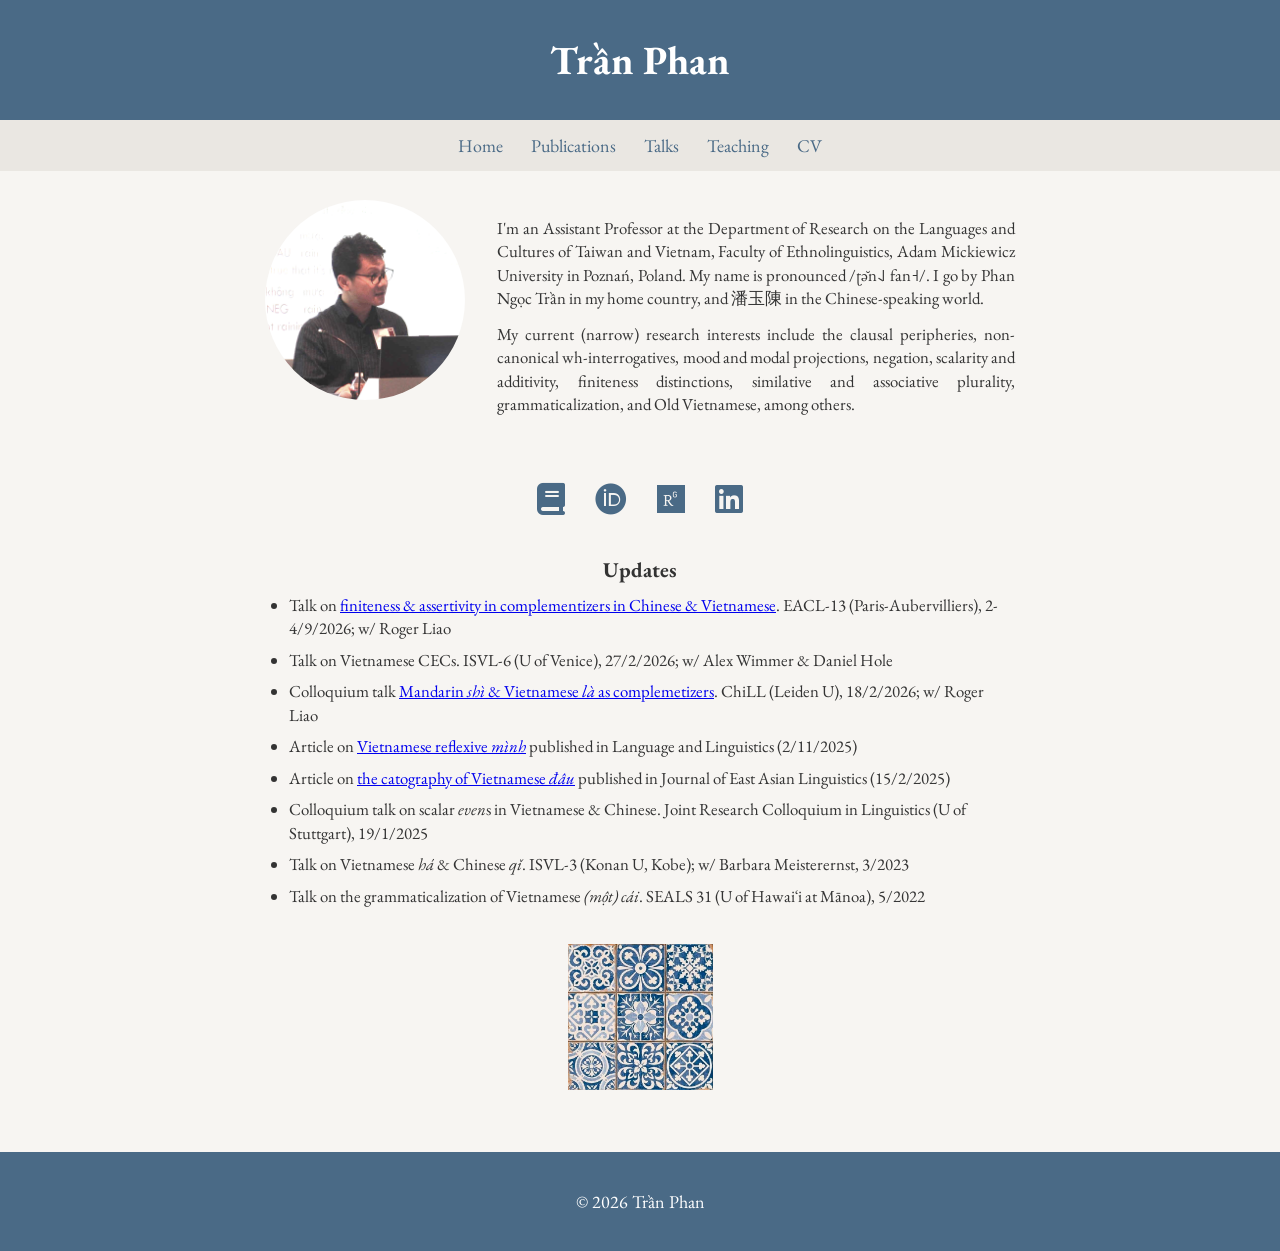
==== index.html @ f720b830 "Update index.html" ====
<!DOCTYPE html>
<html lang="en">
<head>
<!-- Google tag (gtag.js) -->
<script async src="https://www.googletagmanager.com/gtag/js?id=G-W8G2R2MK08"></script>
<script>
  window.dataLayer = window.dataLayer || [];
  function gtag(){dataLayer.push(arguments);}
  gtag('js', new Date());

  gtag('config', 'G-W8G2R2MK08');
</script>
<meta name="google-site-verification" content="Gx5-51kXQUoRYXP0o1XvS5WAChfy-038PQCGRmsh7GU" />
<meta charset="UTF-8">
<title>Trần Phan</title>
<link rel="icon" type="image/png" href="favicon.png">
<meta name="description" content="Trần Phan is a linguist working at the syntax–semantics–pragmatics interfaces and on the diachronic aspects of Vietnamese from a comparative perspective.">
<link rel="stylesheet" href="style.css">
<link rel="stylesheet" href="https://cdnjs.cloudflare.com/ajax/libs/font-awesome/6.5.0/css/all.min.css">
<meta name="viewport" content="width=device-width, initial-scale=1.0">
<link href="https://fonts.googleapis.com/css2?family=EB+Garamond&display=swap" rel="stylesheet">
</head>

<body>

<header>
  <h1>Trần Phan</h1>
</header>

<nav>
  <a href="index.html">Home</a>
  <a href="publications.html">Publications</a>
  <a href="talks.html">Talks</a>
  <a href="teaching.html">Teaching</a>
  <a href="cv.html" target="_blank">CV</a>
</nav>

<section class="content">

  <div class="hero">

    <div class="profile-photo">
      <img src="profile.jpg">
    </div>

    <div class="hero-text">

           <div class="positions">
        <p>I'm an Assistant Professor at the Department of Research on the Languages and Cultures of Taiwan and Vietnam, Faculty of Ethnolinguistics, Adam Mickiewicz University in Poznań, Poland. My name is pronounced /ʈə̆n˨˩ fan˧/. I go by Phan Ngọc Trần in my home country, and 潘玉陳 in the Chinese-speaking world.</p>
        <p>My current (narrow) research interests include the clausal peripheries, non-canonical wh-interrogatives, mood and modal projections, negation, scalarity and additivity, finiteness distinctions, similative and associative plurality, grammaticalization, and Old Vietnamese, among others.</p>
      </div>

    </div><!-- end hero-text -->

  </div><!-- end hero -->

  <div class="icons">
    <a href="https://scholar.google.com/citations?user=9Uhs-WUAAAAJ&hl=en"><i class="fas fa-book"></i></a>
    <a href="https://orcid.org/0000-0002-2295-314X"><i class="fab fa-orcid"></i></a>
    <a href="https://www.researchgate.net/profile/Tran-Phan-13"><i class="fab fa-researchgate"></i></a>
    <a href="https://www.linkedin.com/in/phantran/"><i class="fab fa-linkedin"></i></a>
  </div>

  <div class="updates">
    <h3>Updates</h3>
    <ul>
      <li>Talk on <a href="https://eacl-13.sciencesconf.org/resource/page/id/31" target="_blank">finiteness &amp; assertivity in complementizers in Chinese & Vietnamese</a>. EACL-13 (Paris-Aubervilliers), 2-4/9/2026; w/ Roger Liao</li>
      <li>Talk on Vietnamese CECs. ISVL-6 (U of Venice), 27/2/2026; w/ Alex Wimmer &amp; Daniel Hole</li>
      <li>Colloquium talk <a href="https://www.universiteitleiden.nl/en/events/2026/02/mandarin-shi-and-vietnamese-la-a-tale-of-two-complementizers" target="_blank">Mandarin <i>shì</i> &amp; Vietnamese <i>là</i> as complemetizers</a>. ChiLL (Leiden U), 18/2/2026; w/ Roger Liao</li>
      <li>Article on <a href="https://benjamins.com/catalog/lali.00250.cho" target="_blank">Vietnamese reflexive <i>mình</i></a> published in Language and Linguistics (2/11/2025)</li>
      <li>Article on <a href="https://link.springer.com/article/10.1007/s10831-024-09288-8" target="_blank">the catography of Vietnamese <i>đâu</i></a> published in Journal of East Asian Linguistics (15/2/2025)</li>
      <li>Colloquium talk on scalar <i>even</i>s in Vietnamese &amp; Chinese. Joint Research Colloquium in Linguistics (U of Stuttgart), 19/1/2025</li>
      <li>Talk on Vietnamese <i>há</i> &amp; Chinese <i>qǐ</i>. ISVL-3 (Konan U, Kobe); w/ Barbara Meisterernst, 3/2023</li>
      <li>Talk on the grammaticalization of Vietnamese <i>(một) cái</i>. SEALS 31 (U of Hawaiʻi at Mānoa), 5/2022</li>
    </ul>
  </div>

  <div class="tile-image">
    <img src="tile.jpg">
  </div>

</section>

<footer>
  <p>© 2026 Trần Phan</p>
</footer>

</body>
</html>
---- style.css ----
body {
  font-family: "EB Garamond", Garamond, "Times New Roman", serif;
  margin: 0;
  background: #f7f5f2;
  color: #333;
  line-height: 1.4;
  font-size: 18px;
}

/* HEADER */
header {
  background: #4a6a86;
  color: white;
  text-align: center;
  padding: 2rem 1rem;
}

header h1 {
  margin: 0;
  font-size: 2.5rem;
}

header p {
  margin-top: 0.4rem;
  font-size: 1rem;
}

/* NAV */
nav {
  text-align: center;
  padding: 0.8rem;
  background: #eae7e2;
}

nav a {
  margin: 0 12px;
  text-decoration: none;
  color: #4a6a86;
}

/* CONTENT */
.content {
  max-width: 750px;
  margin: auto;
  text-align: center;
  padding: 1.5rem;
}

/* TEXT BLOCKS */
.content p {
  margin: 6px 0;
}

/* HEADINGS */
h3 {
  margin-top: 2rem;
  margin-bottom: 0;
}

/* tighter spacing between h3 and following p */
.content h3 + p {
  margin-top: -4px;
  margin-bottom: 2px;
}

/* LISTS */
ul {
  list-style-position: outside;
  padding-left: 1.5rem;
  text-align: left;
  margin-top: 0.6rem;
  margin-bottom: 2.2rem;
  max-width: 100%;
}

li {
  font-size: 1.05rem;
  margin-bottom: 0.5rem;
  line-height: 1.4;
}

/* HERO LAYOUT — photo left, text right */
.hero {
  display: flex;
  flex-direction: row;
  align-items: flex-start;
  gap: 2rem;
  margin-bottom: 1.5rem;
}

.profile-photo {
  text-align: center;
  flex-shrink: 0;
  margin: 0.3rem 0 0;
}

.profile-photo img {
  width: 200px;
  border-radius: 50%;
}

.hero-text {
  display: flex;
  flex-direction: column;
  align-items: flex-start;
  flex: 1;
  text-align: left;
}

/* override global .content center for hero text */
.hero .positions p {
  text-align: justify;
}

/* ICONS */
.icons {
  display: flex;
  justify-content: center;
  gap: 30px;
  margin: 1rem 0;
}

.icons a {
  font-size: 2rem;
  color: #4a6a86;
  transition: 0.2s;
}

.icons a:hover {
  transform: translateY(-4px);
  color: #2f4f66;
}

/* UPDATES */
.updates {
  margin-top: 1.5rem;
  text-align: left;
}

.updates h3 {
  text-align: center;
}

/* TILE IMAGE */
.tile-image {
  text-align: center;
  margin-top: 2rem;
}

.tile-image img {
  width: 145px;
}

/* FOOTER */
footer {
  background: #4a6a86;
  color: white;
  text-align: center;
  padding: 1.2rem;
  margin-top: 2rem;
}

/* POSITIONS SECTION */
.positions p {
  margin: 12px 0;        /* was 4px — increases space between paragraphs */
  font-size: 1.05rem;    /* was 1rem — slightly bigger */
}

.positions {
  margin-top: 10px;
  margin-bottom: 25px;
}

/* =========================
   MOBILE OPTIMIZATION
========================= */
@media (max-width: 600px) {

  header h1 {
    font-size: 1.8rem;
  }

  header p {
    font-size: 1.1rem;
  }

  nav {
    padding: 0.6rem;
  }

  nav a {
    display: inline-block;
    margin: 4px 6px;
    font-size: 0.9rem;
  }

  .profile-photo img {
    width: 140px;
  }

  .content {
    padding: 1.2rem 0.8rem;
  }

  .icons {
    gap: 18px;
    flex-wrap: wrap;
    margin: 0.8rem 0;
  }

  .icons a {
    font-size: 1.6rem;
  }

  ul {
    padding-left: 1.2rem;
    max-width: 100%;
  }

  li {
    font-size: 1rem;
  }

  .tile-image img {
    width: 80px;
  }

  footer {
    padding: 0.9rem;
    font-size: 0.85rem;
  }

  /* hero stacks vertically on mobile */
  .hero {
    flex-direction: column;
    align-items: center;
  }

  .hero-text {
    align-items: center;
    text-align: center;
  }

  .hero .positions p {
    text-align: justify;
  }
}
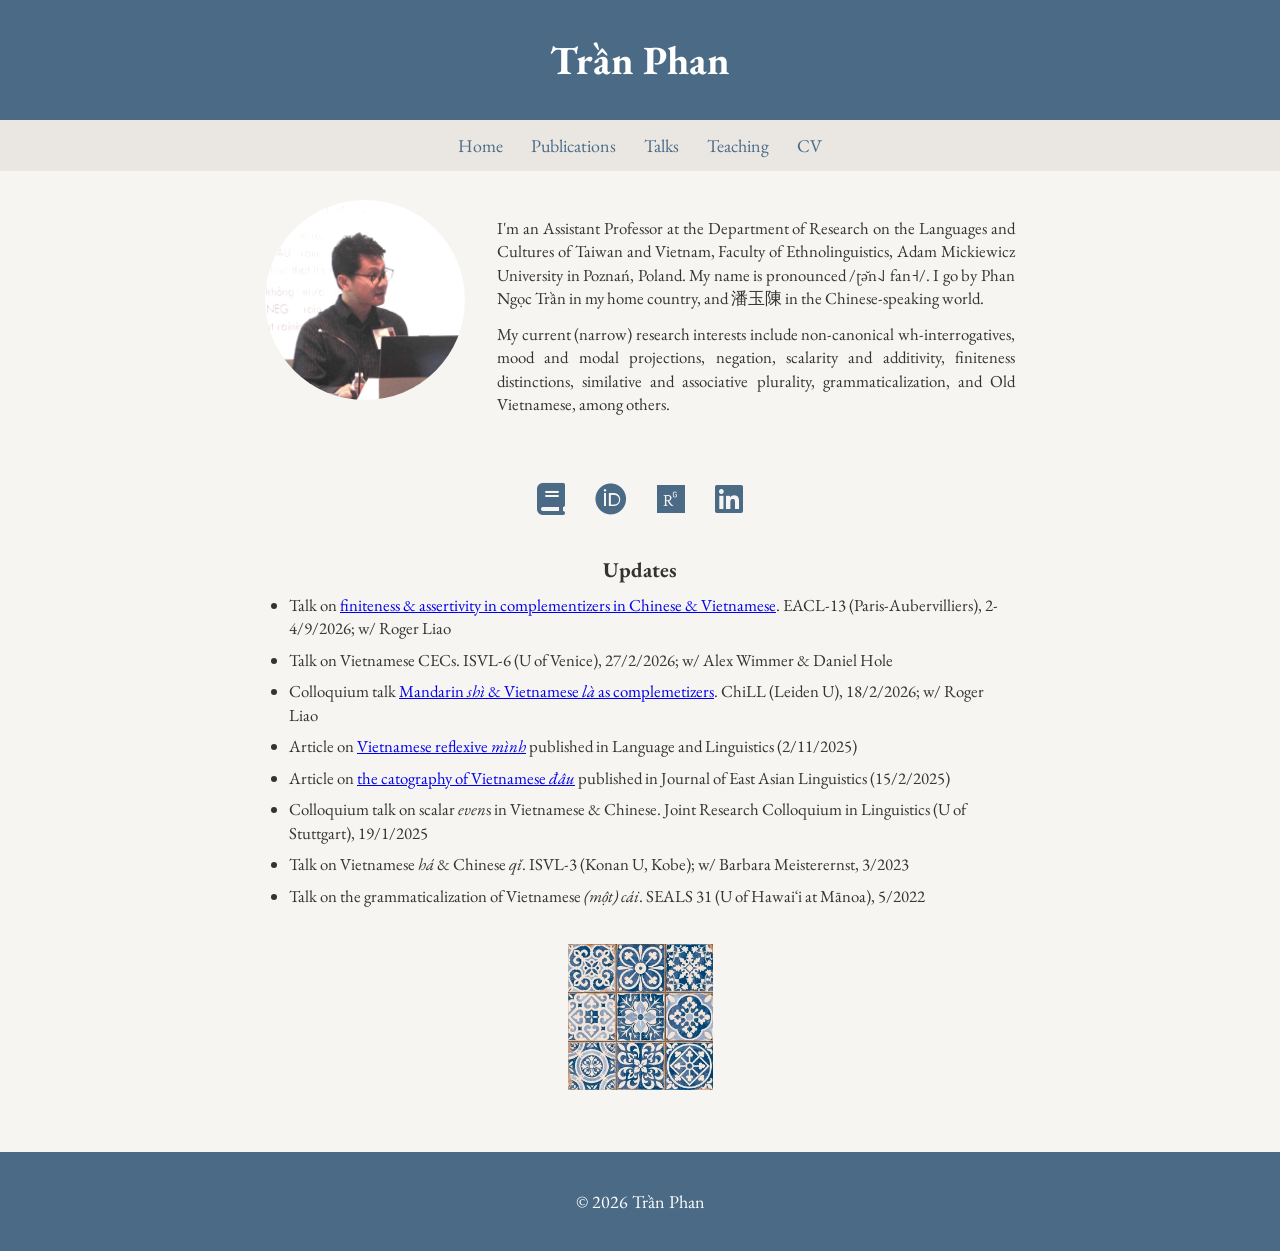
==== commit 30e24a53: "Update index.html" ====
--- a/index.html
+++ b/index.html
@@ -47,7 +47,7 @@
 
            <div class="positions">
         <p>I'm an Assistant Professor at the Department of Research on the Languages and Cultures of Taiwan and Vietnam, Faculty of Ethnolinguistics, Adam Mickiewicz University in Poznań, Poland. My name is pronounced /ʈə̆n˨˩ fan˧/. I go by Phan Ngọc Trần in my home country, and 潘玉陳 in the Chinese-speaking world.</p>
-        <p>My current (narrow) research interests include the clausal peripheries, non-canonical wh-interrogatives, mood and modal projections, negation, scalarity and additivity, finiteness distinctions, similative and associative plurality, grammaticalization, and Old Vietnamese, among others.</p>
+        <p>My current (narrow) research interests include non-canonical wh-interrogatives, mood and modal projections, negation, scalarity and additivity, finiteness distinctions, similative and associative plurality, grammaticalization, and Old Vietnamese, among others.</p>
       </div>
 
     </div><!-- end hero-text -->
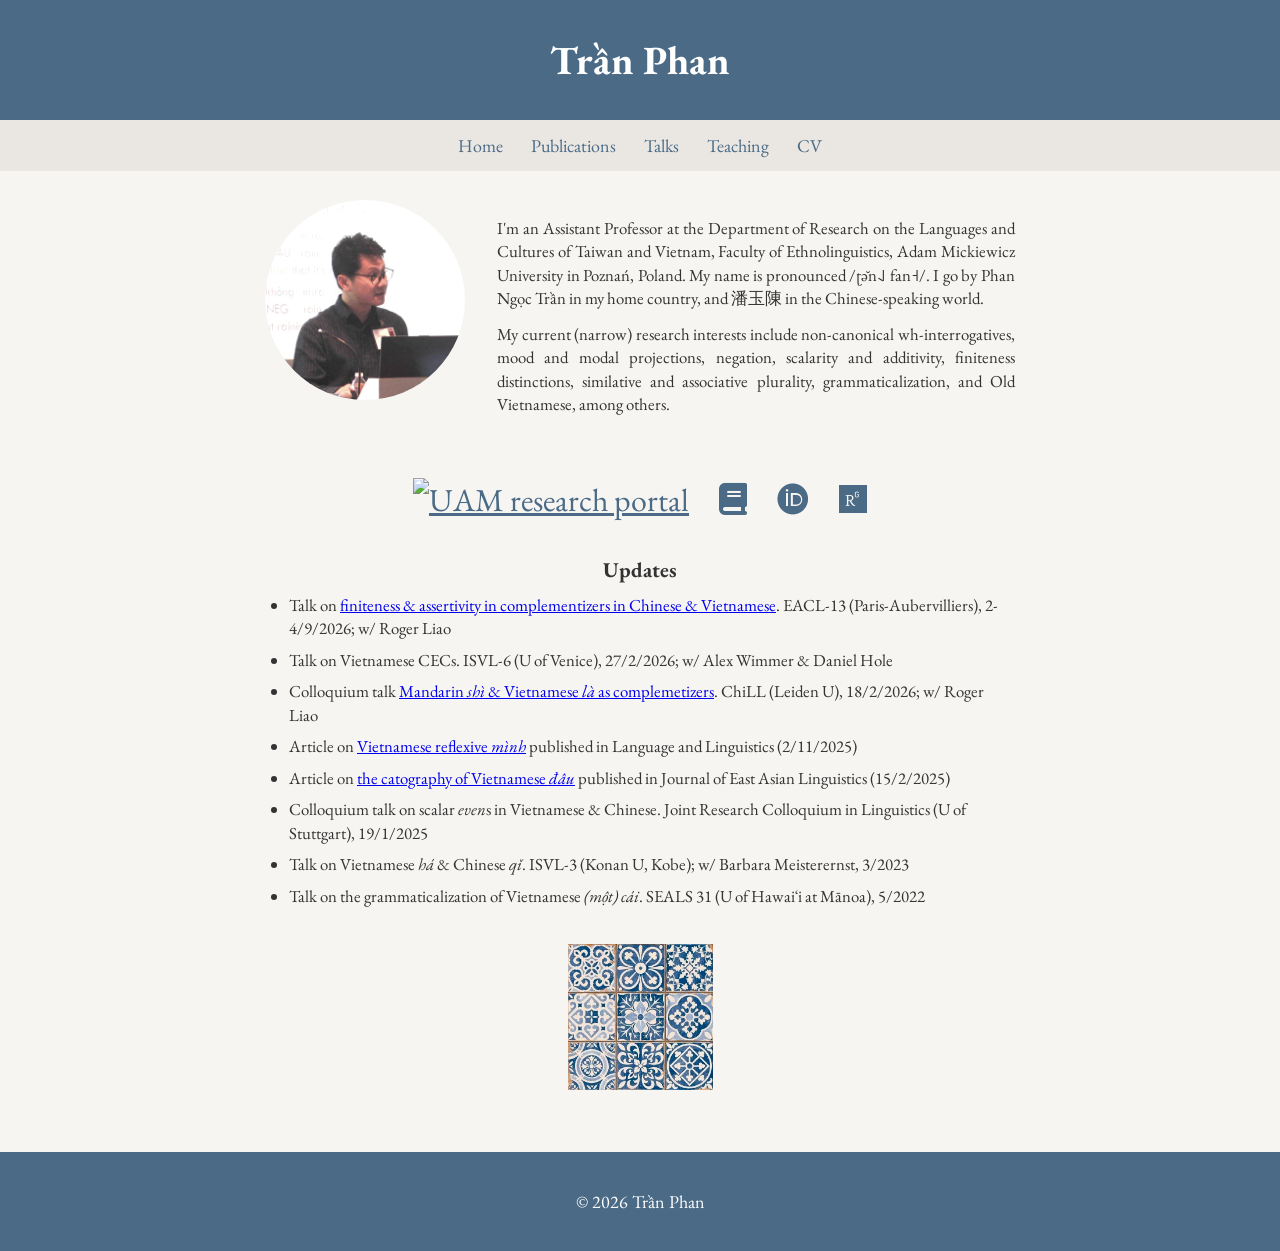
==== commit 12b22e3f: "Update index.html" ====
--- a/index.html
+++ b/index.html
@@ -55,11 +55,11 @@
   </div><!-- end hero -->
 
   <div class="icons">
-    <a href="https://scholar.google.com/citations?user=9Uhs-WUAAAAJ&hl=en"><i class="fas fa-book"></i></a>
-    <a href="https://orcid.org/0000-0002-2295-314X"><i class="fab fa-orcid"></i></a>
-    <a href="https://www.researchgate.net/profile/Tran-Phan-13"><i class="fab fa-researchgate"></i></a>
-    <a href="https://www.linkedin.com/in/phantran/"><i class="fab fa-linkedin"></i></a>
-  </div>
+  <a href="https://researchportal.amu.edu.pl/info/author/UAM0ba3052d3c284673a0ecd88d40bfbf97"><img src="images/uam-logo.png" alt="UAM research portal" class="icon-img"></a>
+  <a href="https://scholar.google.com/citations?user=9Uhs-WUAAAAJ&hl=en"><i class="fas fa-book"></i></a>
+  <a href="https://orcid.org/0000-0002-2295-314X"><i class="fab fa-orcid"></i></a>
+  <a href="https://www.researchgate.net/profile/Tran-Phan-13"><i class="fab fa-researchgate"></i></a>
+</div>
 
   <div class="updates">
     <h3>Updates</h3>
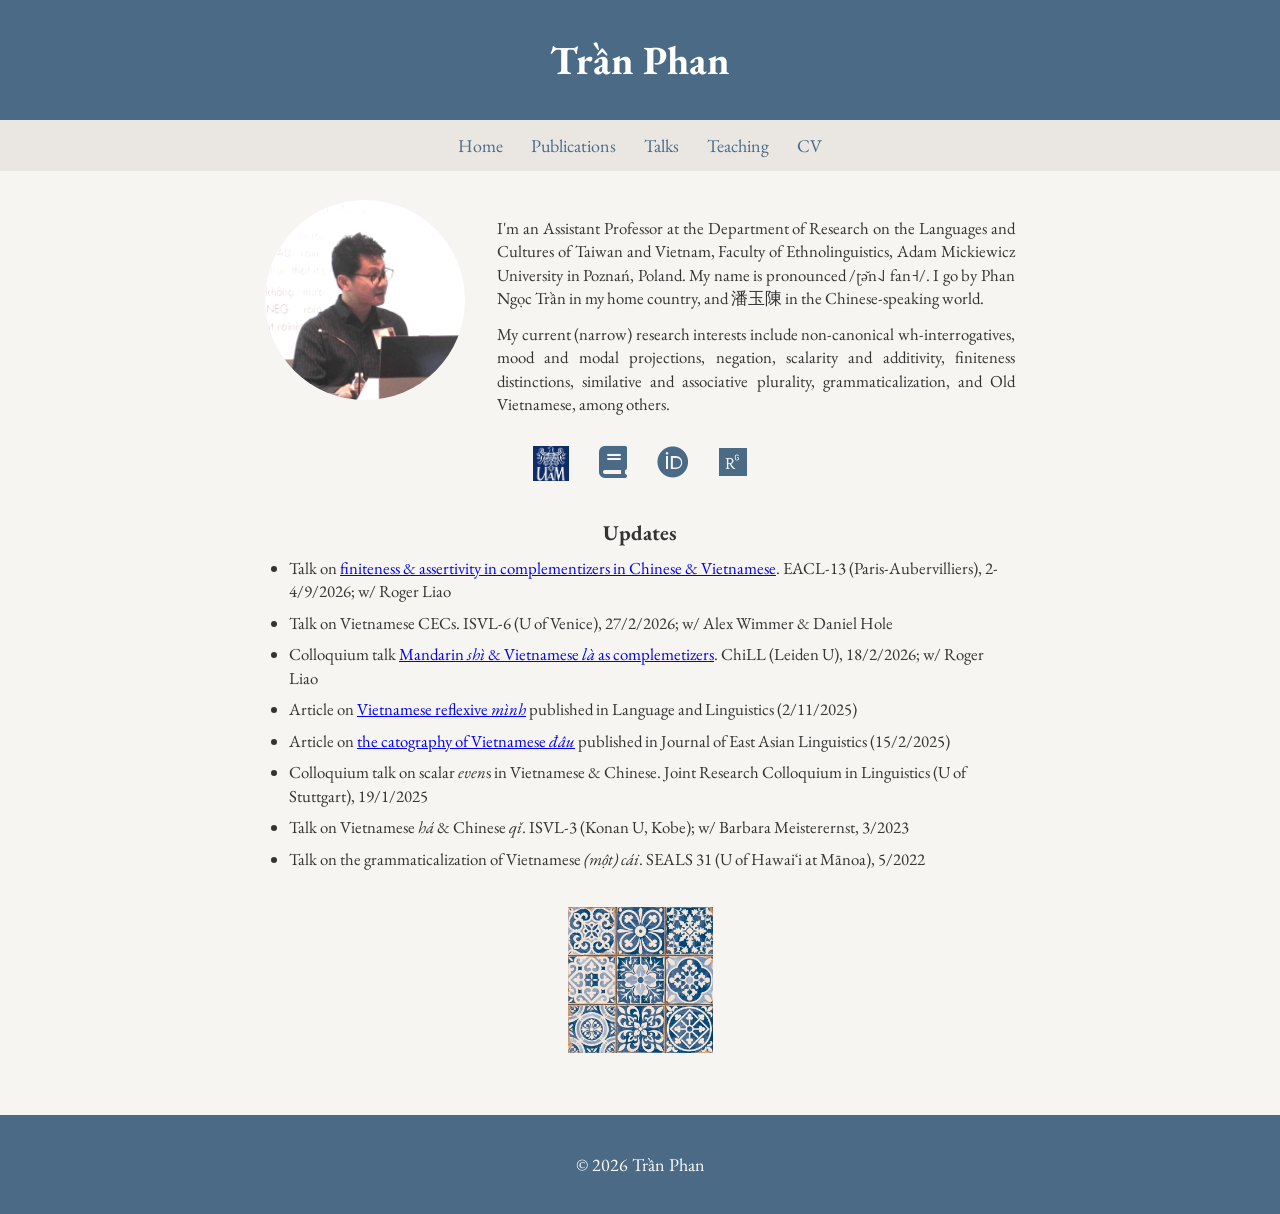
==== commit 8e321a6c: "Update index.html" ====
--- a/index.html
+++ b/index.html
@@ -54,8 +54,8 @@
 
   </div><!-- end hero -->
 
-  <div class="icons">
-  <a href="https://researchportal.amu.edu.pl/info/author/UAM0ba3052d3c284673a0ecd88d40bfbf97"><img src="images/uam-logo.png" alt="UAM research portal" class="icon-img"></a>
+ <div class="icons">
+  <a href="https://researchportal.amu.edu.pl/info/author/UAM0ba3052d3c284673a0ecd88d40bfbf97"><img src="uam-logo.png" alt="UAM" class="icon-img"></a>
   <a href="https://scholar.google.com/citations?user=9Uhs-WUAAAAJ&hl=en"><i class="fas fa-book"></i></a>
   <a href="https://orcid.org/0000-0002-2295-314X"><i class="fab fa-orcid"></i></a>
   <a href="https://www.researchgate.net/profile/Tran-Phan-13"><i class="fab fa-researchgate"></i></a>
--- a/style.css
+++ b/style.css
@@ -85,7 +85,7 @@
   flex-direction: row;
   align-items: flex-start;
   gap: 2rem;
-  margin-bottom: 1.5rem;
+  margin-bottom: 0.5rem;
 }
 
 .profile-photo {
@@ -116,8 +116,9 @@
 .icons {
   display: flex;
   justify-content: center;
+  align-items: center;
   gap: 30px;
-  margin: 1rem 0;
+  margin: 1.5rem 0 0.4rem;
 }
 
 .icons a {
@@ -131,6 +132,18 @@
   color: #2f4f66;
 }
 
+/* UAM logo used as an icon (sized relative to the icon font size) */
+.icons .icon-img {
+  height: 1.1em;
+  width: auto;
+  display: block;
+  mix-blend-mode: multiply; /* hides the white background of the PNG */
+}
+
+.icons a:hover .icon-img {
+  opacity: 0.8;
+}
+
 /* UPDATES */
 .updates {
   margin-top: 1.5rem;
@@ -168,7 +181,11 @@
 
 .positions {
   margin-top: 10px;
-  margin-bottom: 25px;
+  margin-bottom: 0;
+}
+
+.positions p:last-child {
+  margin-bottom: 0;
 }
 
 /* =========================
@@ -205,7 +222,7 @@
   .icons {
     gap: 18px;
     flex-wrap: wrap;
-    margin: 0.8rem 0;
+    margin: 1.2rem 0 0.8rem;
   }
 
   .icons a {
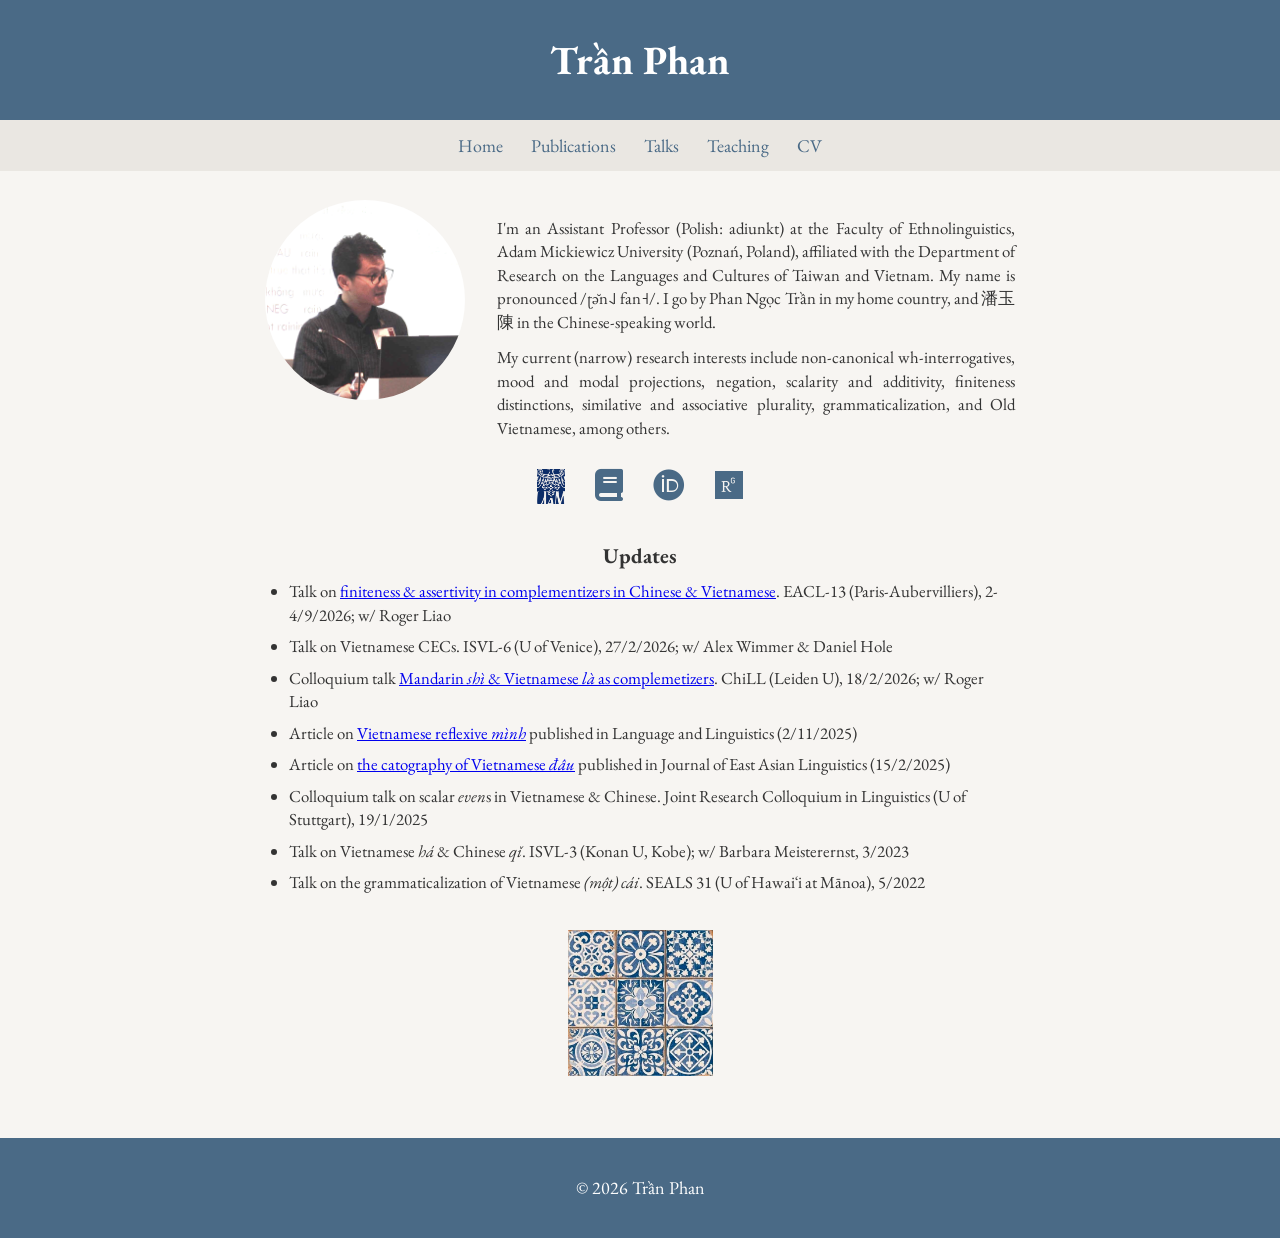
==== commit 27fab763: "Update index.html" ====
--- a/index.html
+++ b/index.html
@@ -46,7 +46,7 @@
     <div class="hero-text">
 
            <div class="positions">
-        <p>I'm an Assistant Professor at the Department of Research on the Languages and Cultures of Taiwan and Vietnam, Faculty of Ethnolinguistics, Adam Mickiewicz University in Poznań, Poland. My name is pronounced /ʈə̆n˨˩ fan˧/. I go by Phan Ngọc Trần in my home country, and 潘玉陳 in the Chinese-speaking world.</p>
+        <p>I'm an Assistant Professor (Polish: adiunkt) at the Faculty of Ethnolinguistics, Adam Mickiewicz University (Poznań, Poland), affiliated with the Department of Research on the Languages and Cultures of Taiwan and Vietnam. My name is pronounced /ʈə̆n˨˩ fan˧/. I go by Phan Ngọc Trần in my home country, and 潘玉陳 in the Chinese-speaking world.</p>
         <p>My current (narrow) research interests include non-canonical wh-interrogatives, mood and modal projections, negation, scalarity and additivity, finiteness distinctions, similative and associative plurality, grammaticalization, and Old Vietnamese, among others.</p>
       </div>
 
@@ -54,11 +54,12 @@
 
   </div><!-- end hero -->
 
- <div class="icons">
-  <a href="https://researchportal.amu.edu.pl/info/author/UAM0ba3052d3c284673a0ecd88d40bfbf97"><img src="uam-logo.png" alt="UAM" class="icon-img"></a>
+<div class="icons">
+  <a href="https://researchportal.amu.edu.pl/info/author/UAM0ba3052d3c284673a0ecd88d40bfbf97" class="uam-icon" aria-label="UAM research portal"></a>
   <a href="https://scholar.google.com/citations?user=9Uhs-WUAAAAJ&hl=en"><i class="fas fa-book"></i></a>
   <a href="https://orcid.org/0000-0002-2295-314X"><i class="fab fa-orcid"></i></a>
   <a href="https://www.researchgate.net/profile/Tran-Phan-13"><i class="fab fa-researchgate"></i></a>
+ 
 </div>
 
   <div class="updates">
--- a/style.css
+++ b/style.css
@@ -132,15 +132,18 @@
   color: #2f4f66;
 }
 
-/* UAM logo used as an icon (sized relative to the icon font size) */
-.icons .icon-img {
+/* UAM logo, cropped to remove the empty margins of the source image */
+.icons .uam-icon {
+  display: block;
   height: 1.1em;
-  width: auto;
-  display: block;
+  aspect-ratio: 600 / 755;
+  background: url("uam-logo.png") no-repeat;
+  background-size: 150% auto;
+  background-position: 50% 41%;
   mix-blend-mode: multiply; /* hides the white background of the PNG */
 }
 
-.icons a:hover .icon-img {
+.icons a.uam-icon:hover {
   opacity: 0.8;
 }
 
@@ -175,8 +178,8 @@
 
 /* POSITIONS SECTION */
 .positions p {
-  margin: 12px 0;        /* was 4px — increases space between paragraphs */
-  font-size: 1.05rem;    /* was 1rem — slightly bigger */
+  margin: 12px 0;
+  font-size: 1.05rem;
 }
 
 .positions {
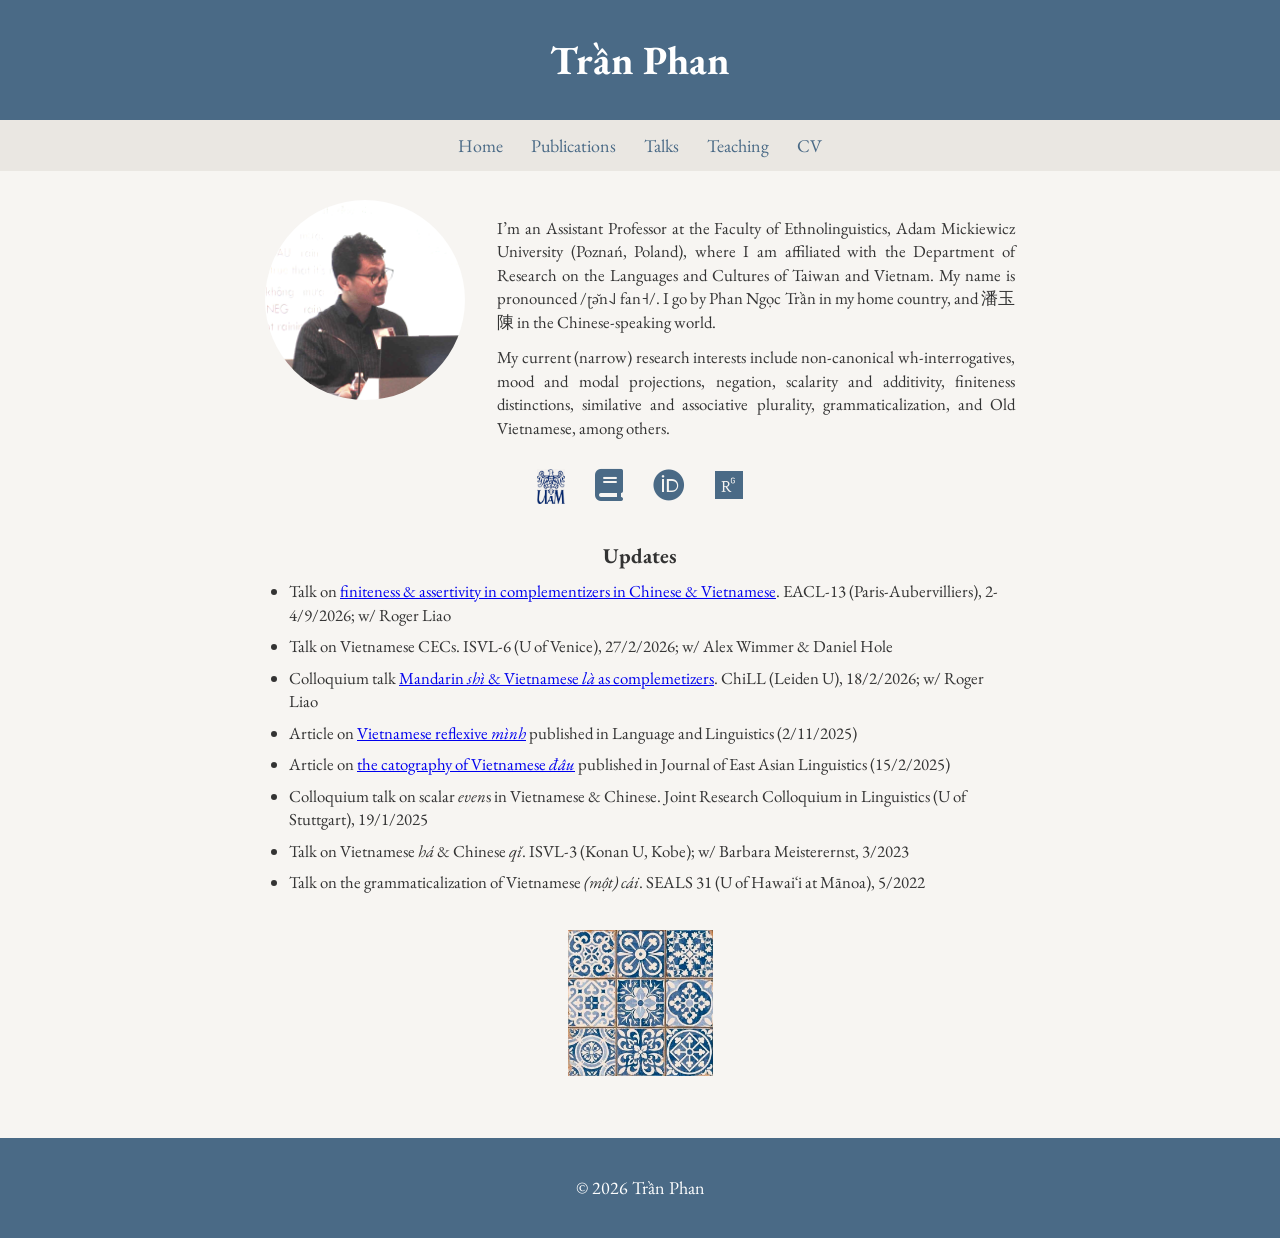
==== commit 97e7bb1f: "Update index.html" ====
--- a/index.html
+++ b/index.html
@@ -46,7 +46,7 @@
     <div class="hero-text">
 
            <div class="positions">
-        <p>I'm an Assistant Professor (Polish: adiunkt) at the Faculty of Ethnolinguistics, Adam Mickiewicz University (Poznań, Poland), affiliated with the Department of Research on the Languages and Cultures of Taiwan and Vietnam. My name is pronounced /ʈə̆n˨˩ fan˧/. I go by Phan Ngọc Trần in my home country, and 潘玉陳 in the Chinese-speaking world.</p>
+        <p>I’m an Assistant Professor at the Faculty of Ethnolinguistics, Adam Mickiewicz University (Poznań, Poland), where I am affiliated with the Department of Research on the Languages and Cultures of Taiwan and Vietnam. My name is pronounced /ʈə̆n˨˩ fan˧/. I go by Phan Ngọc Trần in my home country, and 潘玉陳 in the Chinese-speaking world.</p>
         <p>My current (narrow) research interests include non-canonical wh-interrogatives, mood and modal projections, negation, scalarity and additivity, finiteness distinctions, similative and associative plurality, grammaticalization, and Old Vietnamese, among others.</p>
       </div>
 
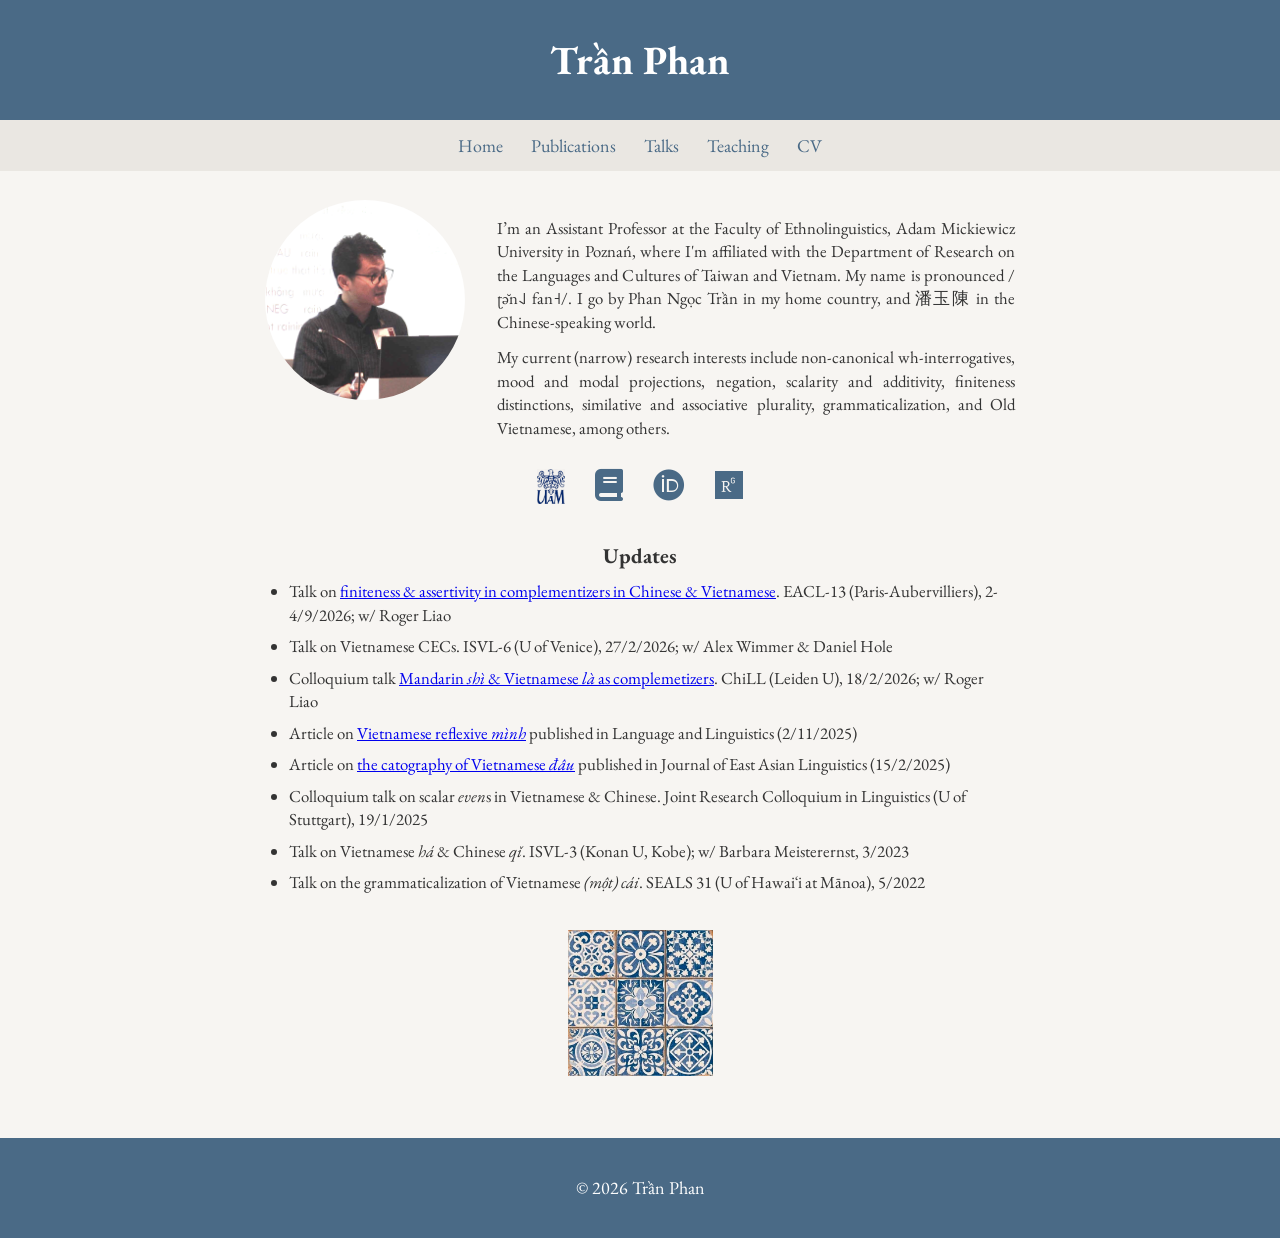
==== commit 4a7da975: "Update index.html" ====
--- a/index.html
+++ b/index.html
@@ -46,7 +46,7 @@
     <div class="hero-text">
 
            <div class="positions">
-        <p>I’m an Assistant Professor at the Faculty of Ethnolinguistics, Adam Mickiewicz University (Poznań, Poland), where I am affiliated with the Department of Research on the Languages and Cultures of Taiwan and Vietnam. My name is pronounced /ʈə̆n˨˩ fan˧/. I go by Phan Ngọc Trần in my home country, and 潘玉陳 in the Chinese-speaking world.</p>
+        <p>I’m an Assistant Professor at the Faculty of Ethnolinguistics, Adam Mickiewicz University in Poznań, where I'm affiliated with the Department of Research on the Languages and Cultures of Taiwan and Vietnam. My name is pronounced /ʈə̆n˨˩ fan˧/. I go by Phan Ngọc Trần in my home country, and 潘玉陳 in the Chinese-speaking world.</p>
         <p>My current (narrow) research interests include non-canonical wh-interrogatives, mood and modal projections, negation, scalarity and additivity, finiteness distinctions, similative and associative plurality, grammaticalization, and Old Vietnamese, among others.</p>
       </div>
 
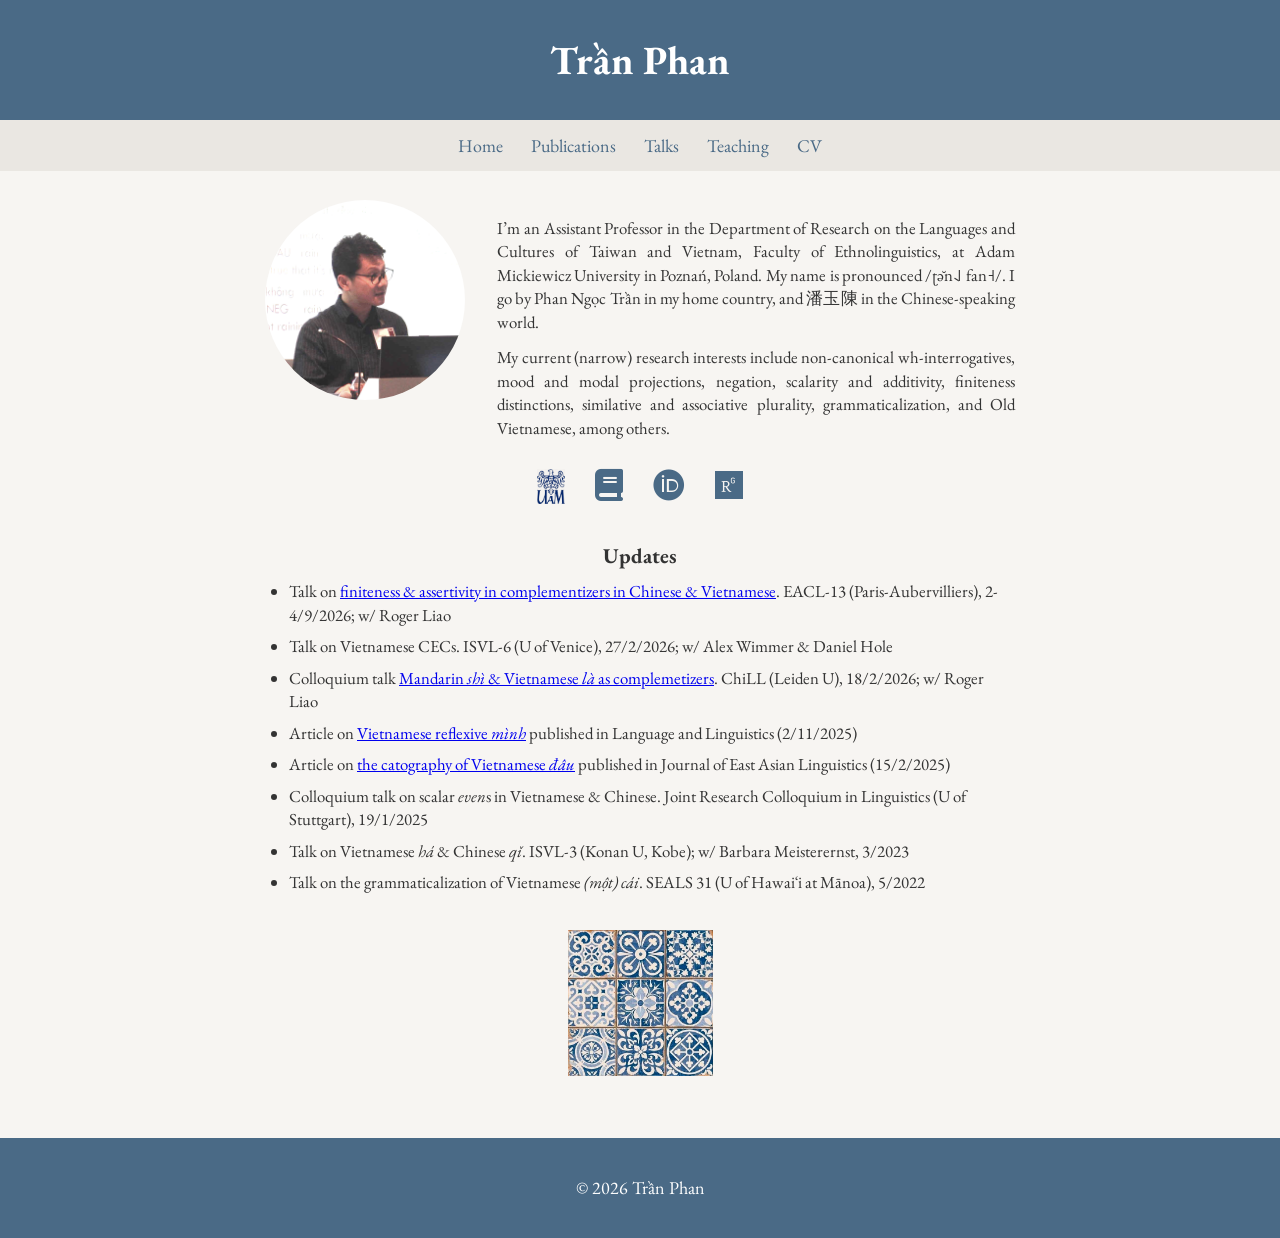
==== commit 23b24118: "Update index.html" ====
--- a/index.html
+++ b/index.html
@@ -46,7 +46,7 @@
     <div class="hero-text">
 
            <div class="positions">
-        <p>I’m an Assistant Professor at the Faculty of Ethnolinguistics, Adam Mickiewicz University in Poznań, where I'm affiliated with the Department of Research on the Languages and Cultures of Taiwan and Vietnam. My name is pronounced /ʈə̆n˨˩ fan˧/. I go by Phan Ngọc Trần in my home country, and 潘玉陳 in the Chinese-speaking world.</p>
+        <p>I’m an Assistant Professor in the Department of Research on the Languages and Cultures of Taiwan and Vietnam, Faculty of Ethnolinguistics, at Adam Mickiewicz University in Poznań, Poland. My name is pronounced /ʈə̆n˨˩ fan˧/. I go by Phan Ngọc Trần in my home country, and 潘玉陳 in the Chinese-speaking world.</p>
         <p>My current (narrow) research interests include non-canonical wh-interrogatives, mood and modal projections, negation, scalarity and additivity, finiteness distinctions, similative and associative plurality, grammaticalization, and Old Vietnamese, among others.</p>
       </div>
 
